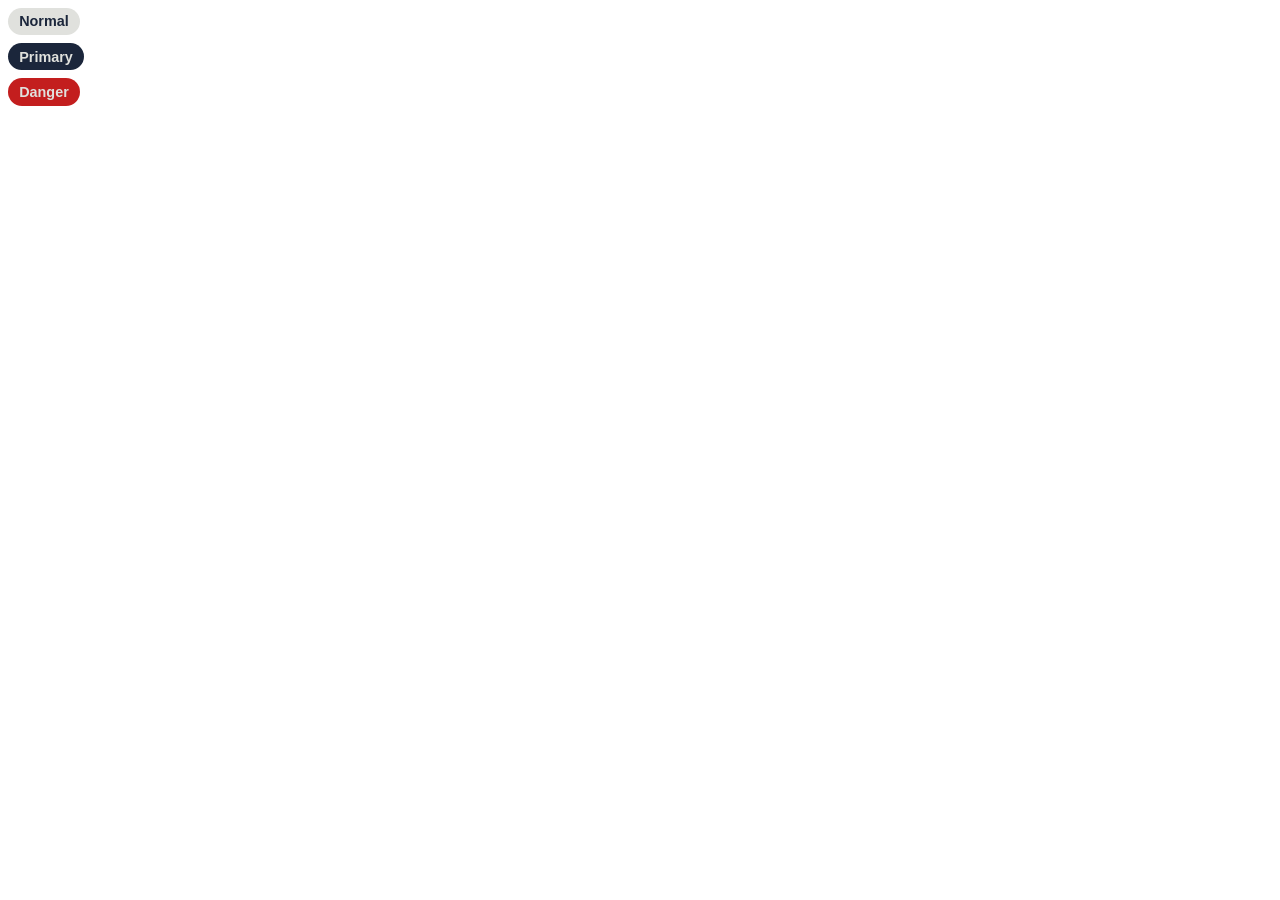
==== tests/manual/button.html @ 6302676f "initial release" ====
<!DOCTYPE html>
<html lang="en">
  <head>
    <meta charset="UTF-8">
    <meta name="viewport" content="width=device-width, initial-scale=1.0">
    <title>Test / Manual / Button</title>
    <style>
      @import "test.css";
      @import "../../src/button.css";

      body { padding: var(--spacer); }
      body > * { margin-bottom: var(--spacer); }
    </style>
  </head>
  <body>
    <button>Normal</button>
    <br/>
    <button class="primary">Primary</button>
    <br/>
    <button class="danger">Danger</button>
  </body>
</html>
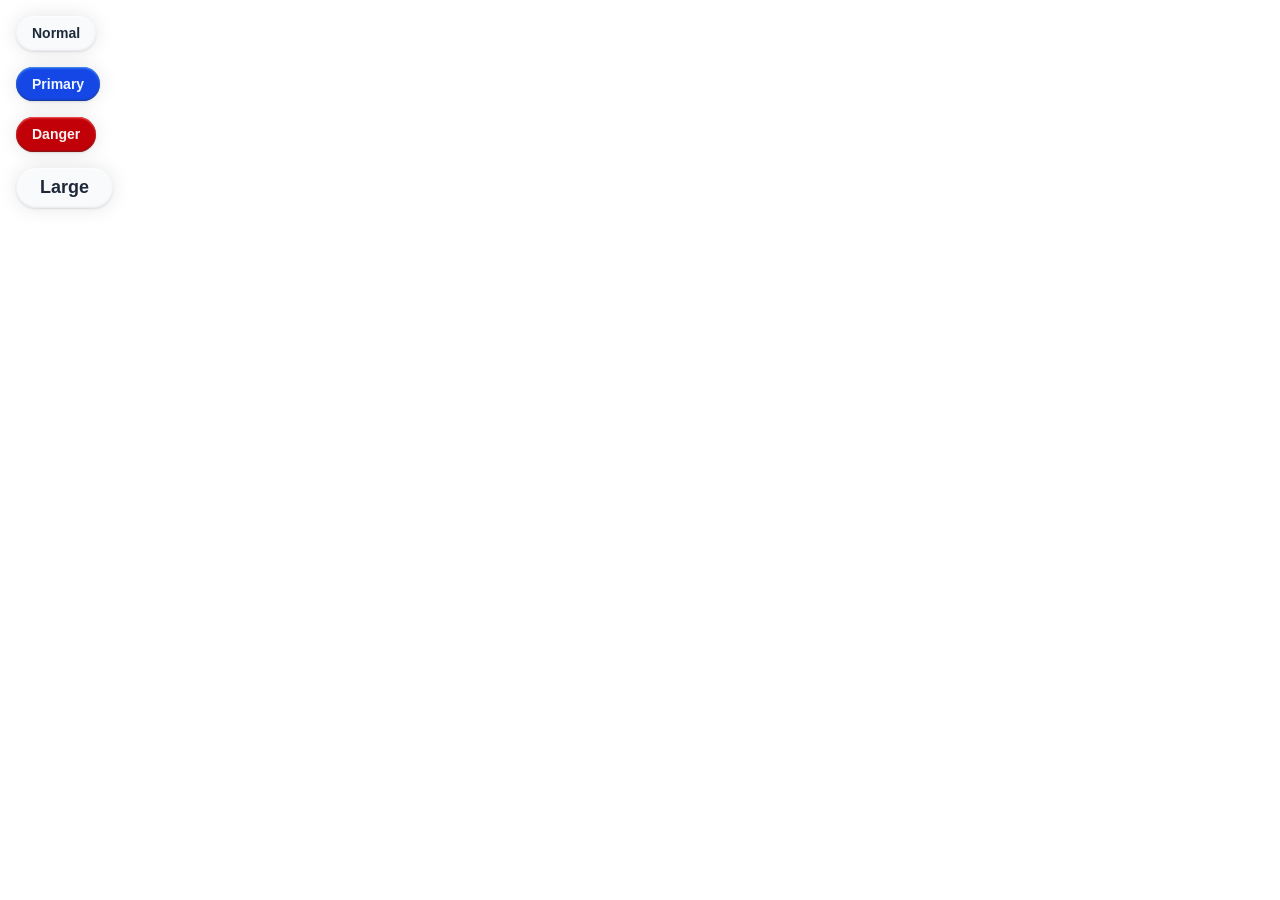
==== commit b0d3e983: "new styling" ====
--- a/tests/manual/button.html
+++ b/tests/manual/button.html
@@ -8,8 +8,8 @@
       @import "test.css";
       @import "../../src/button.css";
 
-      body { padding: var(--spacer); }
-      body > * { margin-bottom: var(--spacer); }
+      body { padding: var(--spacer-2x); }
+      body > * { margin-bottom: var(--spacer-2x); }
     </style>
   </head>
   <body>
@@ -18,5 +18,7 @@
     <button class="primary">Primary</button>
     <br/>
     <button class="danger">Danger</button>
+    <br/>
+    <button class="large">Large</button>
   </body>
 </html>
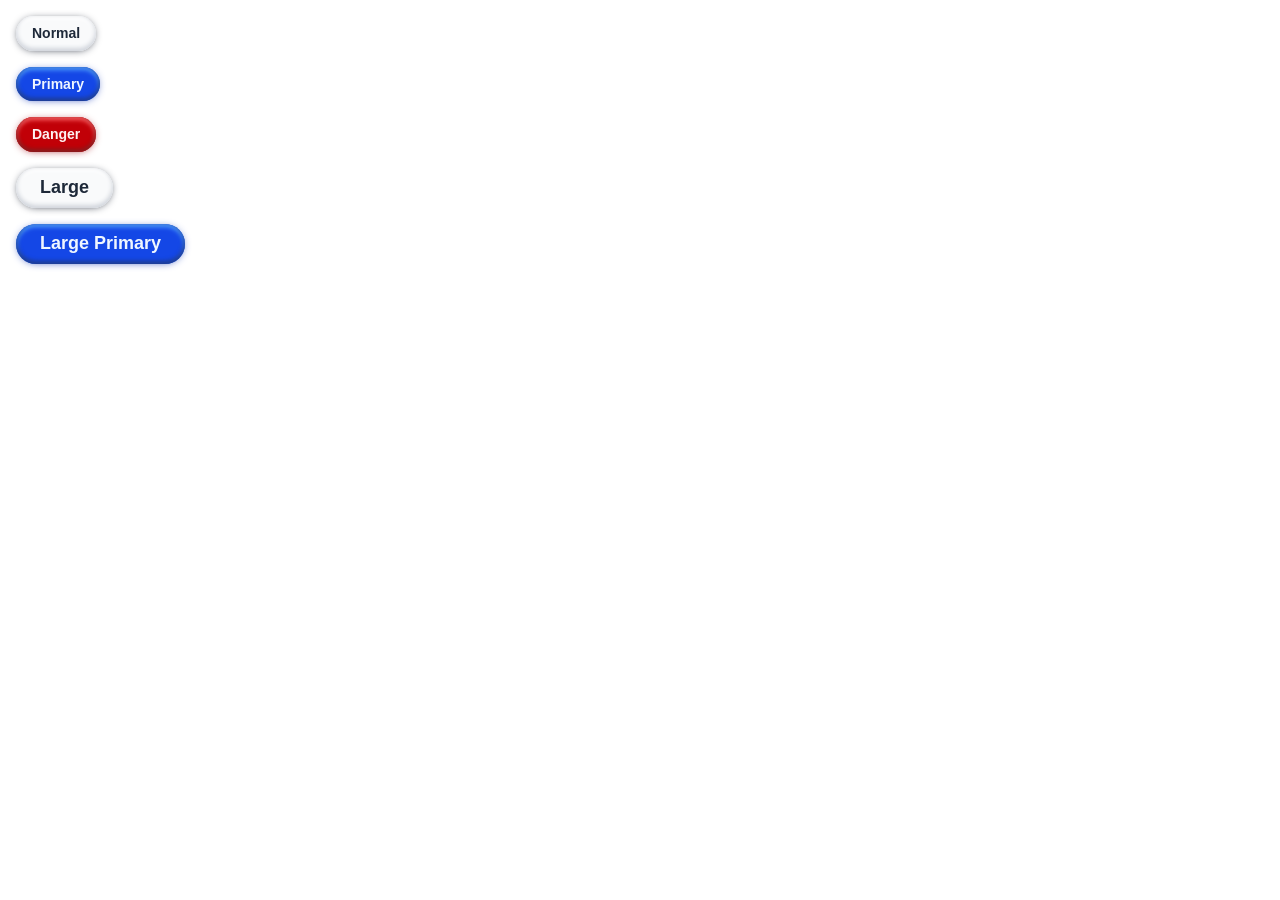
==== commit 1c513987: "btn and input style changes" ====
--- a/tests/manual/button.html
+++ b/tests/manual/button.html
@@ -4,6 +4,7 @@
     <meta charset="UTF-8">
     <meta name="viewport" content="width=device-width, initial-scale=1.0">
     <title>Test / Manual / Button</title>
+    <script src="test.js"></script>
     <style>
       @import "test.css";
       @import "../../src/button.css";
@@ -20,5 +21,7 @@
     <button class="danger">Danger</button>
     <br/>
     <button class="large">Large</button>
+    <br/>
+    <button class="large primary">Large Primary</button>
   </body>
 </html>
